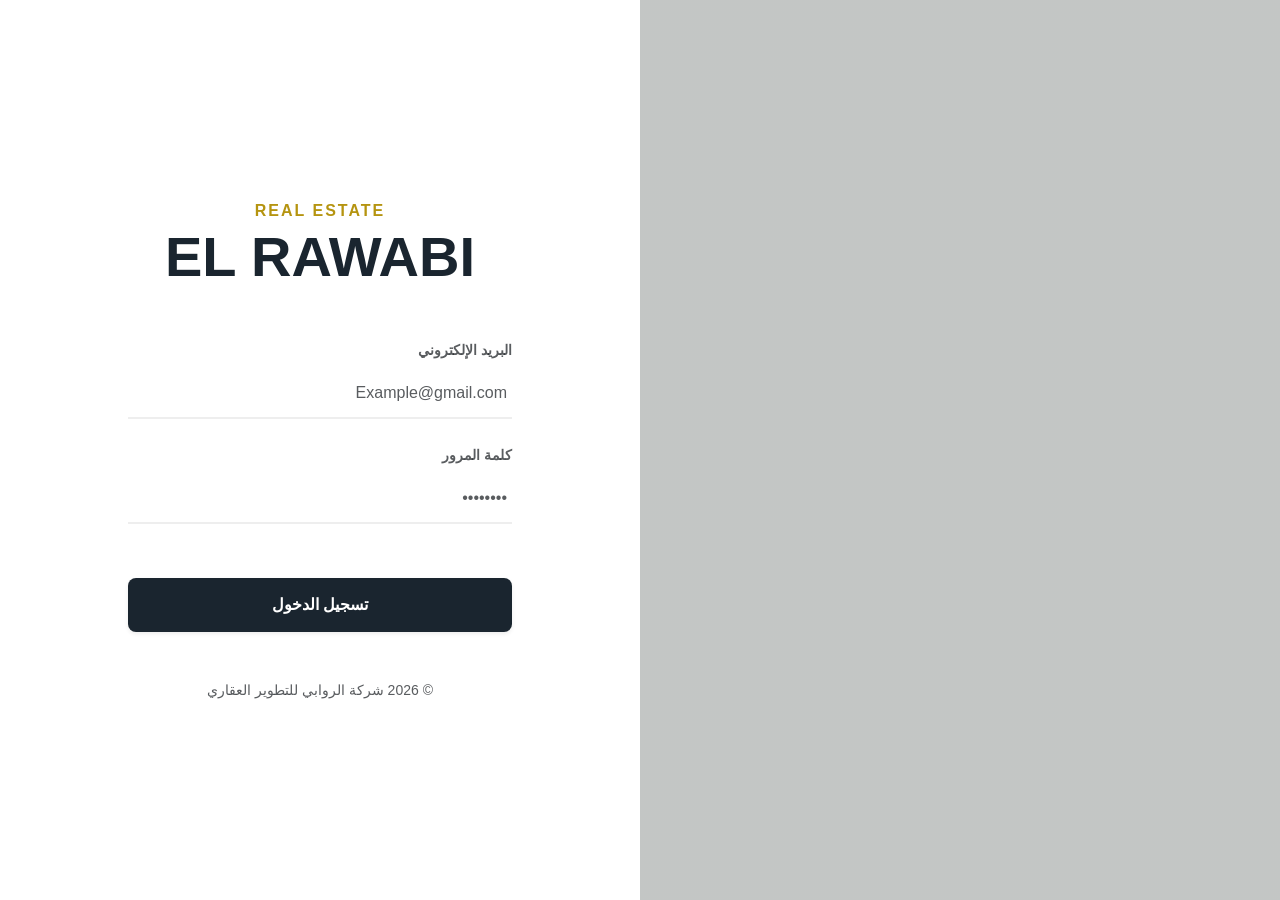
==== Login.html @ f13b2989 "Initial commit: Al-Rawabi Login and Timeline" ====
<!DOCTYPE html>
<html lang="ar" dir="rtl">
<head>
    <meta charset="UTF-8">
    <meta name="viewport" content="width=device-width, initial-scale=1.0">
    <title>الروابي | تسجيل الدخول</title>
    <link rel="stylesheet" href="/bootstrap-5.3.8-dist/bootstrap-5.3.8-dist/css/bootstrap.css">
    <link rel="stylesheet" href="style.css">
</head>
<body>

    <div class="container-fluid p-0">
        <div class="row g-0 login-container">
            
            <div class="col-md-6 side-image d-none d-md-flex"></div>
            <div class="col-md-6 col-12 login-section">
                <div class="w-100" style="max-width: 450px;">
                    <div class="text-center mb-5">
                        <p class="gold-text mb-0">Real Estate</p>
                        <h2 class="brand-name">EL RAWABI</h2>
                    </div>

                    <form>
                        <div class="mb-4">
                            <label class="small fw-bold text-muted text-uppercase mb-2">البريد الإلكتروني</label>
                            <input type="email" class="form-control" placeholder="Example@gmail.com" required>
                        </div>
                        <div class="mb-4">
                            <label class="small fw-bold text-muted text-uppercase mb-2">كلمة المرور</label>
                            <input type="password" class="form-control" placeholder="••••••••" required>
                        </div>
                        
                        <button type="submit" class="btn-submit w-100 shadow-sm">
                            تسجيل الدخول
                        </button>
                    </form>

                    <footer class="text-center mt-5 text-muted small">
                        &copy; 2026 شركة الروابي للتطوير العقاري
                    </footer>
                </div>
            </div>

        </div>
    </div>

    <script src="/bootstrap-5.3.8-dist/bootstrap-5.3.8-dist/js/bootstrap.js"></script>
    <script src="/script.js"></script>
</body>
</html>
---- style.css ----
/* إعدادات عامة */
* { 
    margin: 0; 
    padding: 0; 
    box-sizing: border-box; 
    font-family: 'Cairo', sans-serif !important;
}

body, html {
    height: 100%;
    overflow: hidden;
    background-color: #f4f7f6;
}

.login-container {
    height: 100vh;
}

/* قسم الصورة الجانبية */
.side-image {
    background: linear-gradient(rgba(0,0,0,0.2), rgba(0,0,0,0.2)), 
                url('https://images.unsplash.com/photo-1512917774080-9991f1c4c750?q=80&w=1200&auto=format&fit=crop');
    background-size: cover;
    background-position: center;
}

/* قسم الفورم */
.login-section {
    background-color: white;
    display: flex;
    align-items: center;
    justify-content: center;
    padding: 0 10%;
}

.brand-name {
    font-size: 3.5rem;
    font-weight: 900;
    color: #1a252f;
    margin-bottom: 0;
}

.gold-text {
    color: #b59410;
    font-weight: 600;
    letter-spacing: 2px;
    text-transform: uppercase;
}

/* تنسيق العناوين فوق المدخلات */
.form-label-custom {
    font-size: 14px;
    font-weight: 700;
    color: #6c757d;
    margin-bottom: 8px;
    display: block;
}

/* تنسيق حقول الإدخال */
.form-control {
    border: none;
    border-bottom: 2px solid #eee;
    border-radius: 0;
    padding: 12px 5px;
    transition: 0.3s;
    text-align: right;
    direction: rtl;
}

.form-control:focus {
    box-shadow: none;
    border-color: #b59410;
    background-color: #fafafa;
}

/* زر تسجيل الدخول */
.btn-submit {
    background-color: #1a252f;
    color: white;
    padding: 15px;
    border-radius: 8px;
    font-weight: 800;
    margin-top: 30px;
    border: none;
    transition: 0.4s;
}

.btn-submit:hover {
    background-color: #b59410;
    color: white;
    transform: translateY(-2px);
}

/* التوافق مع الموبايل */
@media (max-width: 768px) {
    body, html { overflow: auto; }
    .side-image { 
        height: 35vh; 
        display: flex !important; 
    }
    .login-section { 
        height: 65vh; 
        padding: 40px 20px; 
    }
    .brand-name { 
        font-size: 2.8rem; 
    }
}
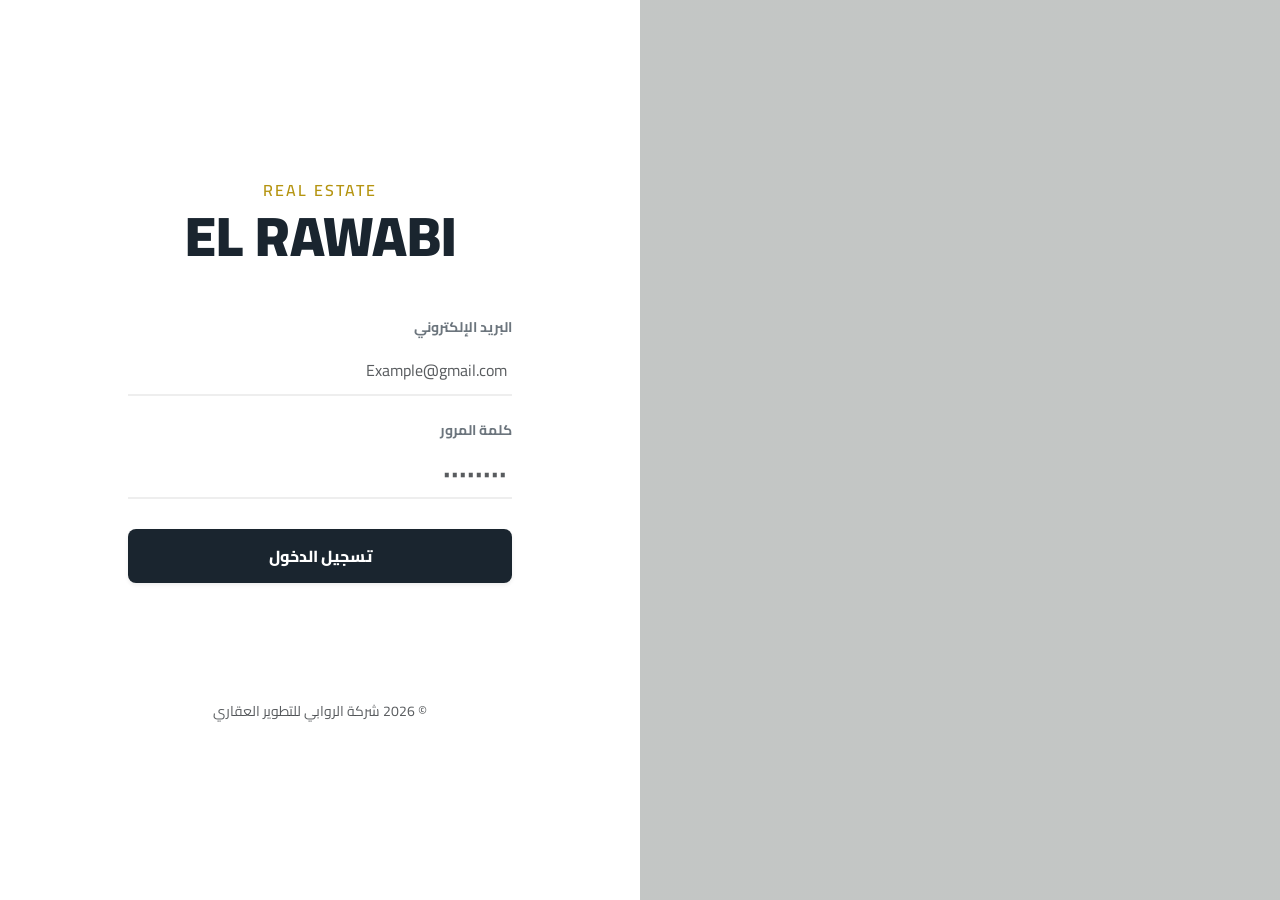
==== commit 0c256a2f: "Complete User Management Module" ====
--- a/Login.html
+++ b/Login.html
@@ -5,7 +5,8 @@
     <meta name="viewport" content="width=device-width, initial-scale=1.0">
     <title>الروابي | تسجيل الدخول</title>
     <link rel="stylesheet" href="/bootstrap-5.3.8-dist/bootstrap-5.3.8-dist/css/bootstrap.css">
-    <link rel="stylesheet" href="style.css">
+    <link href="https://fonts.googleapis.com/css2?family=Cairo:wght@400;700;900&display=swap" rel="stylesheet">
+    <link rel="stylesheet" href="/css/login.css">
 </head>
 <body>
 
@@ -13,6 +14,7 @@
         <div class="row g-0 login-container">
             
             <div class="col-md-6 side-image d-none d-md-flex"></div>
+
             <div class="col-md-6 col-12 login-section">
                 <div class="w-100" style="max-width: 450px;">
                     <div class="text-center mb-5">
@@ -20,19 +22,24 @@
                         <h2 class="brand-name">EL RAWABI</h2>
                     </div>
 
-                    <form>
+                    <form id="loginForm">
                         <div class="mb-4">
-                            <label class="small fw-bold text-muted text-uppercase mb-2">البريد الإلكتروني</label>
-                            <input type="email" class="form-control" placeholder="Example@gmail.com" required>
+                            <label class="form-label-custom">البريد الإلكتروني</label>
+                            <input type="email" id="email" class="form-control" placeholder="Example@gmail.com" required>
                         </div>
                         <div class="mb-4">
-                            <label class="small fw-bold text-muted text-uppercase mb-2">كلمة المرور</label>
-                            <input type="password" class="form-control" placeholder="••••••••" required>
+                            <label class="form-label-custom">كلمة المرور</label>
+                            <input type="password" id="password" class="form-control" placeholder="••••••••" required>
                         </div>
                         
-                        <button type="submit" class="btn-submit w-100 shadow-sm">
-                            تسجيل الدخول
+                        <button type="submit" id="btnSubmit" class="btn-submit w-100 shadow-sm">
+                            <span id="btnText">تسجيل الدخول</span>
+                            <div id="btnLoader" class="spinner-border spinner-border-sm d-none" role="status"></div>
                         </button>
+
+                       <div class="error-container">
+                            <div id="errorMessage" class="alert alert-danger d-none small text-center"></div>
+                        </div>
                     </form>
 
                     <footer class="text-center mt-5 text-muted small">
@@ -45,6 +52,6 @@
     </div>
 
     <script src="/bootstrap-5.3.8-dist/bootstrap-5.3.8-dist/js/bootstrap.js"></script>
-    <script src="/script.js"></script>
+    <script src="/script/login.js"></script>
 </body>
 </html>
--- a/css/login.css
+++ b/css/login.css
@@ -0,0 +1,141 @@
+/* إعدادات عامة */
+* { 
+    margin: 0; 
+    padding: 0; 
+    box-sizing: border-box; 
+    font-family: 'Cairo', sans-serif !important;
+}
+
+body, html {
+    height: 100%;
+    overflow: hidden;
+    background-color: #f4f7f6;
+}
+
+.login-container {
+    height: 100vh;
+}
+
+/* قسم الصورة الجانبية */
+.side-image {
+    background: linear-gradient(rgba(0,0,0,0.2), rgba(0,0,0,0.2)), 
+                url('https://images.unsplash.com/photo-1512917774080-9991f1c4c750?q=80&w=1200&auto=format&fit=crop');
+    background-size: cover;
+    background-position: center;
+}
+
+/* قسم الفورم */
+.login-section {
+    background-color: white;
+    display: flex;
+    align-items: center;
+    justify-content: center;
+    padding: 0 10%;
+}
+
+.brand-name {
+    font-size: 3.5rem;
+    font-weight: 900;
+    color: #1a252f;
+    margin-bottom: 0;
+}
+
+.gold-text {
+    color: #b59410;
+    font-weight: 600;
+    letter-spacing: 2px;
+    text-transform: uppercase;
+}
+
+.form-label-custom {
+    font-size: 14px;
+    font-weight: 700;
+    color: #6c757d;
+    margin-bottom: 8px;
+    display: block;
+}
+
+/* حقول الإدخال Underline */
+.form-control {
+    border: none;
+    border-bottom: 2px solid #eee;
+    border-radius: 0;
+    padding: 12px 5px;
+    transition: 0.3s;
+    text-align: right;
+    direction: rtl;
+}
+
+.form-control:focus {
+    box-shadow: none;
+    border-color: #b59410;
+    background-color: #fafafa;
+}
+
+/* زر تسجيل الدخول */
+.btn-submit {
+    background-color: #1a252f;
+    color: white;
+    padding: 15px;
+    border-radius: 8px;
+    font-weight: 800;
+    margin-top: 30px;
+    border: none;
+    transition: 0.4s;
+    display: flex;
+    justify-content: center;
+    align-items: center;
+    gap: 10px;
+}
+
+.btn-submit:hover {
+    background-color: #b59410;
+    color: white;
+    transform: translateY(-2px);
+}
+
+.btn-submit:disabled {
+    background-color: #6c757d;
+    cursor: not-allowed;
+}
+
+/* تنبيه الخطأ */
+.alert-danger {
+    border-radius: 8px;
+    font-weight: 600;
+}
+
+/* التوافق مع الموبايل */
+@media (max-width: 768px) {
+    body, html { overflow: auto; }
+    .side-image { 
+        height: 35vh; 
+        display: flex !important; 
+    }
+    .login-section { 
+        height: 65vh; 
+        padding: 40px 20px; 
+    }
+    .brand-name { 
+        font-size: 2.8rem; 
+    }
+}
+
+
+/* تثبيت مساحة رسالة الخطأ لمنع اهتزاز الصفحة */
+.error-container {
+    min-height: 55px; /* مساحة محجوزة مسبقاً */
+    margin-top: 15px;
+}
+
+/* حركة ظهور ناعمة */
+#errorMessage {
+    animation: fadeIn 0.4s ease-in-out;
+    border-radius: 8px;
+    margin: 0;
+}
+
+@keyframes fadeIn {
+    from { opacity: 0; transform: translateY(-5px); }
+    to { opacity: 1; transform: translateY(0); }
+}
